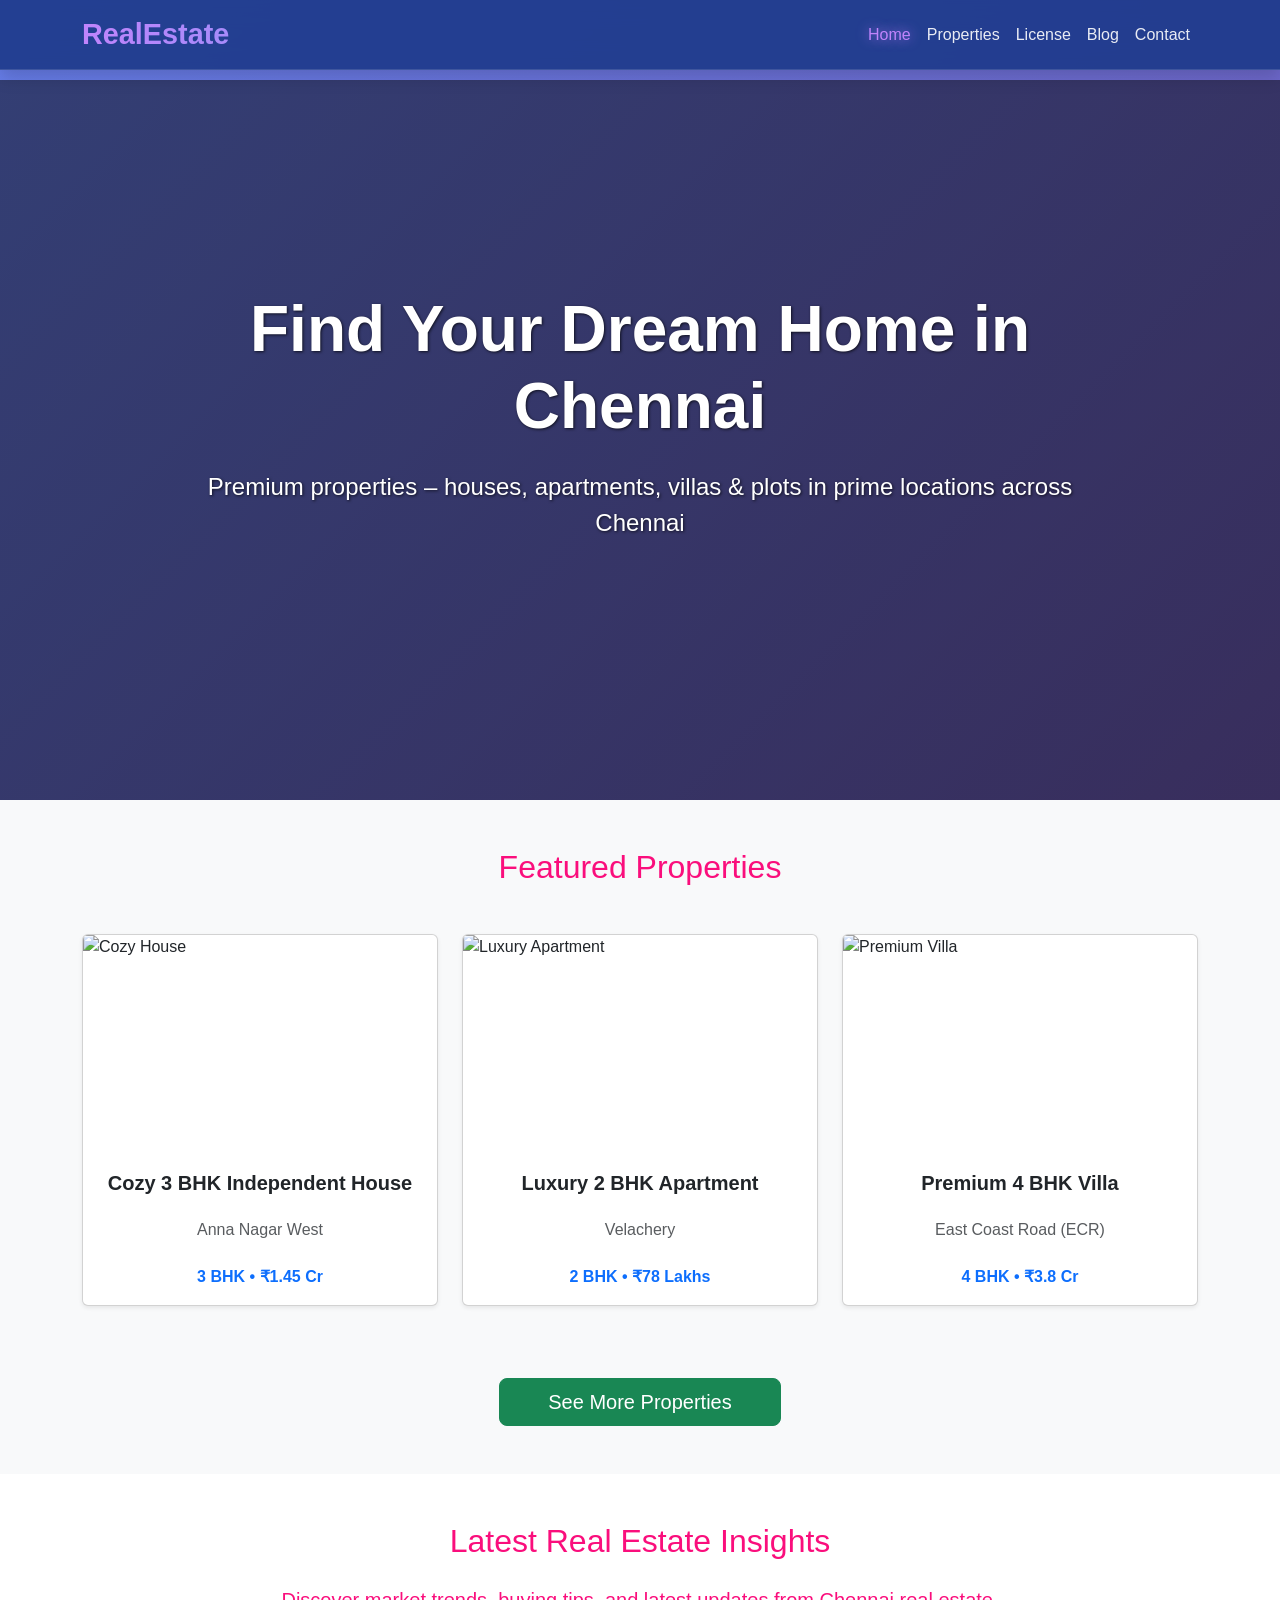
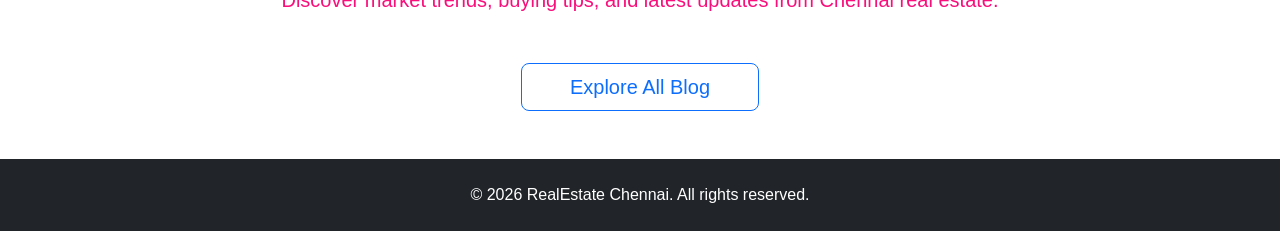
==== index.html @ 74e3c296 "first commit" ====
<!DOCTYPE html>
<html lang="en">
<head>
    <meta charset="UTF-8">
    <meta name="viewport" content="width=device-width, initial-scale=1.0">
    <title>RealEstate - Find Your Dream Home in Chennai</title>
    <link href="https://cdn.jsdelivr.net/npm/bootstrap@5.3.3/dist/css/bootstrap.min.css" rel="stylesheet">
    <link rel="stylesheet" href="https://cdnjs.cloudflare.com/ajax/libs/animate.css/4.1.1/animate.min.css">
    <!-- ✅ Manifest file link -->
  <link rel="manifest" href="/manifest.json">

    <style>
        body {
            background: linear-gradient(135deg, #667eea 0%, #764ba2 100%);
            color: #fa0e7c;
            min-height: 100vh;
            font-family: 'Segoe UI', sans-serif;
        }
        .navbar {
            background: rgba(30, 58, 138, 0.92) !important;
            backdrop-filter: blur(12px);
            border-bottom: 1px solid rgba(255,255,255,0.12);
        }
       .navbar-brand {
    font-weight: 800;
    font-size: 1.8rem;
    background: linear-gradient(90deg, #c084fc, #a78bfa);
    -webkit-background-clip: text;
    -webkit-text-fill-color: transparent;
    background-clip: text;          /* standard */
    color: transparent;             /* fallback */
}

/* Navbar color override (gradient text ) */
.navbar {
    --bs-navbar-color: transparent !important;
    --bs-navbar-hover-color: #c084fc !important;
    --bs-navbar-active-color: #a78bfa !important;
}
        .nav-link {
            color: rgba(255,255,255,0.9) !important;
            transition: all 0.3s;
        }
        .nav-link:hover, .nav-link.active {
            color: #c084fc !important;
            text-shadow: 0 0 12px rgba(192,132,252,0.8);
        }
        .hero {
            background: linear-gradient(rgba(0,0,0,0.5), rgba(0,0,0,0.5)), url('https://images.pexels.com/photos/106399/pexels-photo-106399.jpeg?auto=compress&cs=tinysrgb&w=1260&h=750&dpr=1') center/cover no-repeat;
            min-height: 80vh;
            color: white;
            text-shadow: 1px 1px 3px rgba(0,0,0,0.7);
        }
        .featured-card img {
            height: 220px;
            object-fit: cover;
        }
        .featured-card {
            transition: transform 0.3s;
        }
        .featured-card:hover {
            transform: translateY(-10px);
        }
        .card-body {
            min-height: 150px; /* space balanced  button  */
            display: flex;
            flex-direction: column;
            justify-content: space-between;
        }
    </style>
</head>
<body style="padding-top: 80px !important;">
    <!-- Navbar -->
    <nav class="navbar navbar-expand-lg navbar-dark bg-dark fixed-top shadow">
        <div class="container">
            <a class="navbar-brand fw-bold" href="index.html">RealEstate</a>
            <button class="navbar-toggler" type="button" data-bs-toggle="collapse" data-bs-target="#navbarNav">
                <span class="navbar-toggler-icon"></span>
            </button>
            <div class="collapse navbar-collapse" id="navbarNav">
                <ul class="navbar-nav ms-auto">
                    <li class="nav-item"><a class="nav-link active" href="index.html">Home</a></li>
                    <li class="nav-item"><a class="nav-link" href="properties.html">Properties</a></li>
                    <li class="nav-item"><a class="nav-link" href="license.html">License</a></li>
                    <li class="nav-item"><a class="nav-link" href="blog.html">Blog</a></li>
                    <li class="nav-item"><a class="nav-link" href="contact.html">Contact</a></li>
                </ul>
            </div>
        </div>
    </nav>

    <!-- Hero Section – No buttons here, just text -->
    <section class="hero d-flex align-items-center text-center">
        <div class="container">
            <div class="row justify-content-center">
                <div class="col-lg-10">
                    <h1 class="display-3 fw-bold mb-4 animate__animated animate__fadeInDown">Find Your Dream Home in Chennai</h1>
                    <p class="lead mb-5 fs-4 animate__animated animate__fadeInUp">Premium properties – houses, apartments, villas & plots in prime locations across Chennai</p>
                </div>
            </div>
        </div>
    </section>

    <!-- Featured Properties – View Details button removed -->
    <section class="py-5 bg-light">
        <div class="container">
            <h2 class="text-center mb-5 animate__animated animate__fadeIn">Featured Properties</h2>
            <div class="row">
                <div class="col-lg-4 col-md-6 mb-4">
                    <div class="card shadow-sm featured-card animate__animated animate__fadeInUp">
                        <img src="https://images.pexels.com/photos/106399/pexels-photo-106399.jpeg?auto=compress&cs=tinysrgb&w=800" class="card-img-top" alt="Cozy House">
                        <div class="card-body text-center">
                            <h5 class="card-title fw-bold">Cozy 3 BHK Independent House</h5>
                            <p class="card-text text-muted mb-2">Anna Nagar West</p>
                            <p class="card-text fw-bold text-primary">3 BHK • ₹1.45 Cr</p>
                            <!-- View Details button removed -->
                        </div>
                    </div>
                </div>
                <div class="col-lg-4 col-md-6 mb-4">
                    <div class="card shadow-sm featured-card animate__animated animate__fadeInUp" style="animation-delay: 0.2s;">
                        <img src="https://images.pexels.com/photos/323780/pexels-photo-323780.jpeg?auto=compress&cs=tinysrgb&w=800" class="card-img-top" alt="Luxury Apartment">
                        <div class="card-body text-center">
                            <h5 class="card-title fw-bold">Luxury 2 BHK Apartment</h5>
                            <p class="card-text text-muted mb-2">Velachery</p>
                            <p class="card-text fw-bold text-primary">2 BHK • ₹78 Lakhs</p>
                            <!-- View Details button removed -->
                        </div>
                    </div>
                </div>
                <div class="col-lg-4 col-md-6 mb-4">
                    <div class="card shadow-sm featured-card animate__animated animate__fadeInUp" style="animation-delay: 0.4s;">
                        <img src="https://images.pexels.com/photos/7031409/pexels-photo-7031409.jpeg?auto=compress&cs=tinysrgb&w=800" class="card-img-top" alt="Premium Villa">
                        <div class="card-body text-center">
                            <h5 class="card-title fw-bold">Premium 4 BHK Villa</h5>
                            <p class="card-text text-muted mb-2">East Coast Road (ECR)</p>
                            <p class="card-text fw-bold text-primary">4 BHK • ₹3.8 Cr</p>
                            <!-- View Details button removed -->
                        </div>
                    </div>
                </div>
            </div>
            <div class="text-center mt-5">
                <a href="properties.html" class="btn btn-success btn-lg px-5">See More Properties</a>
            </div>
        </div>
    </section>

    <!-- Blog Teaser -->
    <section class="py-5 bg-white">
        <div class="container text-center">
            <h2 class="mb-4 animate__animated animate__fadeIn">Latest Real Estate Insights</h2>
            <p class="lead mb-5">Discover market trends, buying tips, and latest updates from Chennai real estate.</p>
            <a href="blog.html" class="btn btn-outline-primary btn-lg px-5">Explore All Blog</a>
        </div>
    </section>

    <!-- Footer -->
    <footer class="bg-dark text-white text-center py-4">
        <div class="container">
            <p class="mb-0">© 2026 RealEstate Chennai. All rights reserved.</p>
        </div>
    </footer>

    <script src="https://cdn.jsdelivr.net/npm/bootstrap@5.3.3/dist/js/bootstrap.bundle.min.js"></script>
    <!-- ✅ Service Worker Register -->
<script>
if ("serviceWorker" in navigator) {
  navigator.serviceWorker.register("/sw.js")
    .then(() => console.log("Service Worker Registered"))
    .catch(err => console.log(err));
}
</script>
</body>
</html>
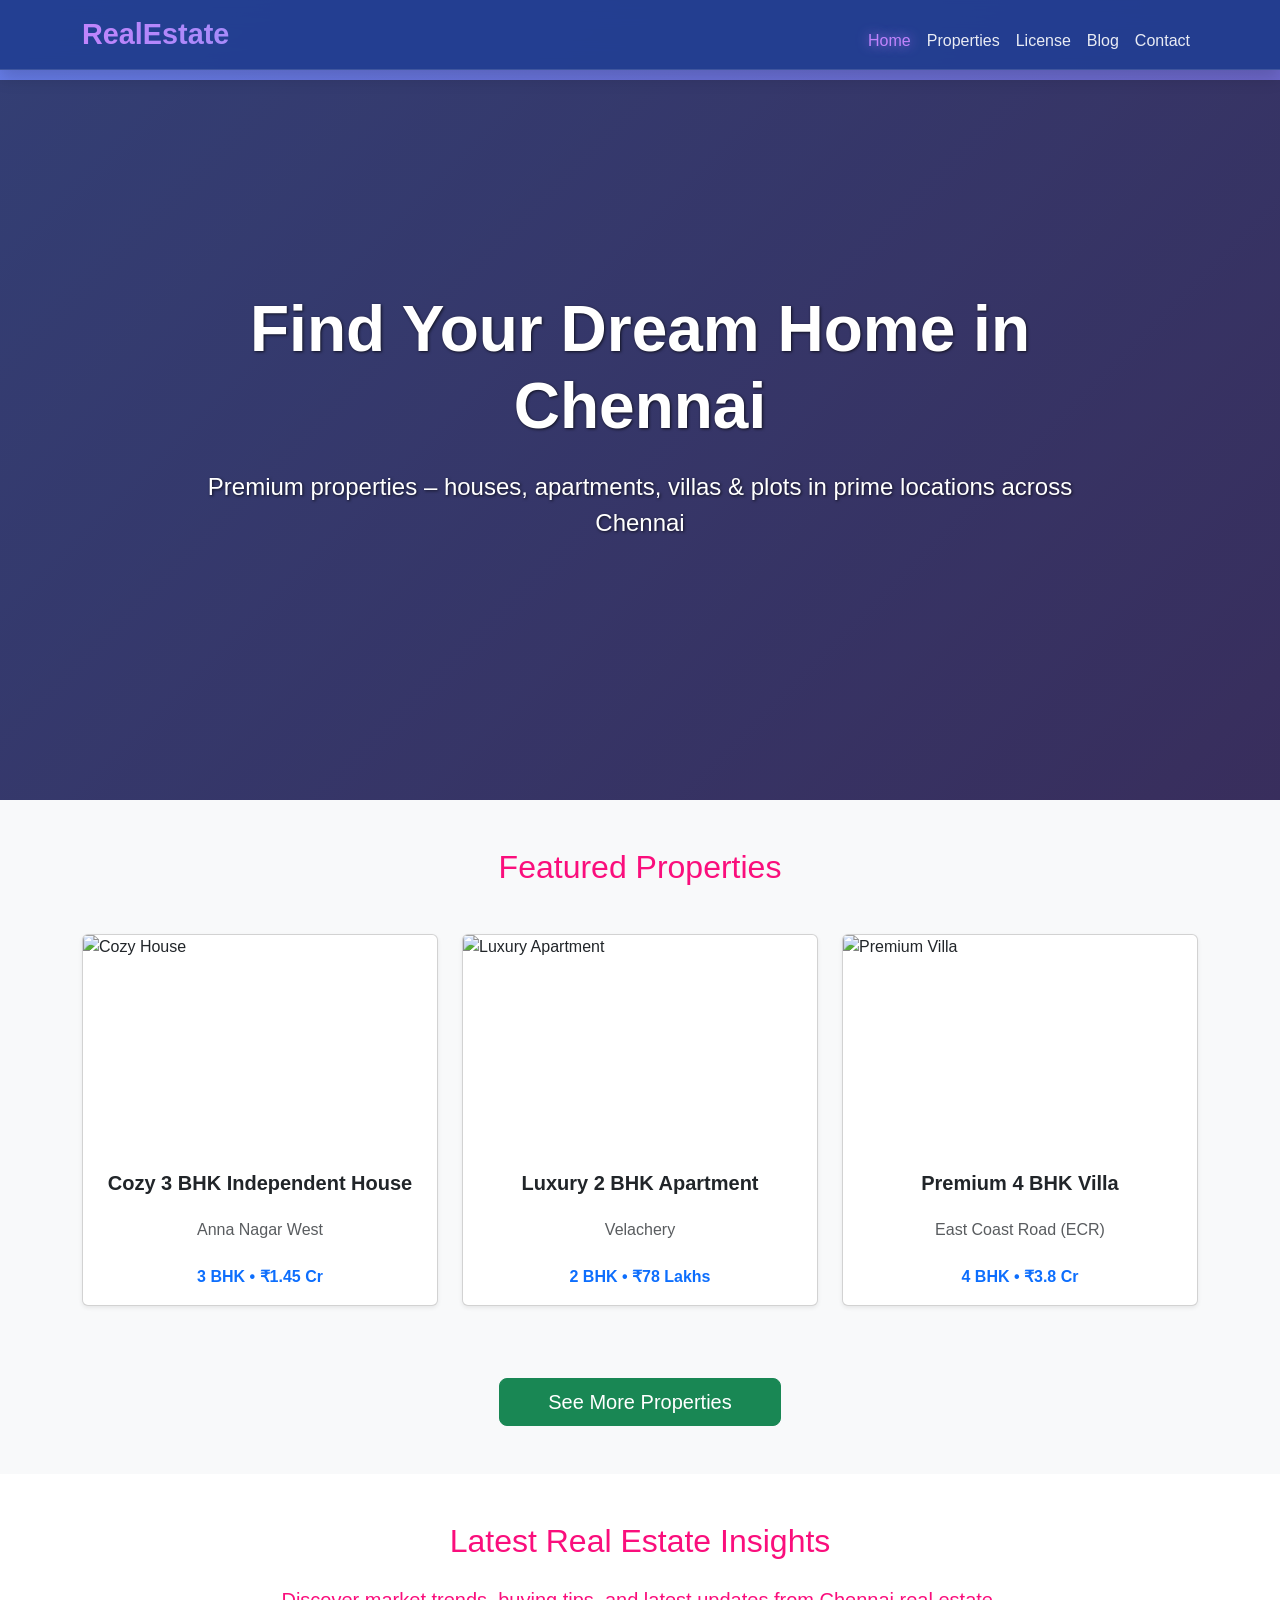
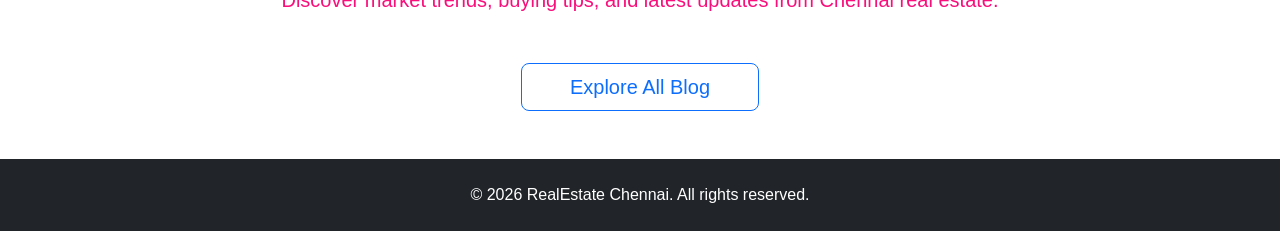
==== commit a60e6bfc: "Improve mobile layout and app wrapper" ====
--- a/index.html
+++ b/index.html
@@ -66,6 +66,64 @@
             display: flex;
             flex-direction: column;
             justify-content: space-between;
+        }
+        .navbar-toggler {
+            border-color: rgba(255,255,255,0.35);
+        }
+        .navbar-collapse {
+            margin-top: 0.75rem;
+        }
+        @media (max-width: 991.98px) {
+            body {
+                padding-top: 72px !important;
+            }
+            .navbar .container {
+                padding-left: 1rem;
+                padding-right: 1rem;
+            }
+            .navbar-collapse {
+                background: rgba(15, 23, 42, 0.95);
+                border-radius: 16px;
+                padding: 1rem;
+                box-shadow: 0 18px 32px rgba(15, 23, 42, 0.28);
+            }
+            .nav-link {
+                padding: 0.7rem 0;
+            }
+            .hero {
+                min-height: calc(100vh - 72px);
+                padding: 5rem 0 3rem;
+            }
+            .hero h1 {
+                font-size: clamp(2.4rem, 8vw, 3.6rem);
+            }
+            .hero .lead {
+                font-size: 1.1rem;
+            }
+            .featured-card img {
+                height: 200px;
+            }
+        }
+        @media (max-width: 575.98px) {
+            body {
+                padding-top: 68px !important;
+            }
+            .hero {
+                min-height: auto;
+                padding: 4.5rem 0 2.5rem;
+            }
+            .hero h1 {
+                font-size: 2.1rem;
+            }
+            .hero .lead {
+                font-size: 1rem;
+            }
+            .featured-card img {
+                height: 190px;
+            }
+            .btn-lg {
+                width: 100%;
+            }
         }
     </style>
 </head>
@@ -172,4 +230,4 @@
 }
 </script>
 </body>
-</html>+</html>
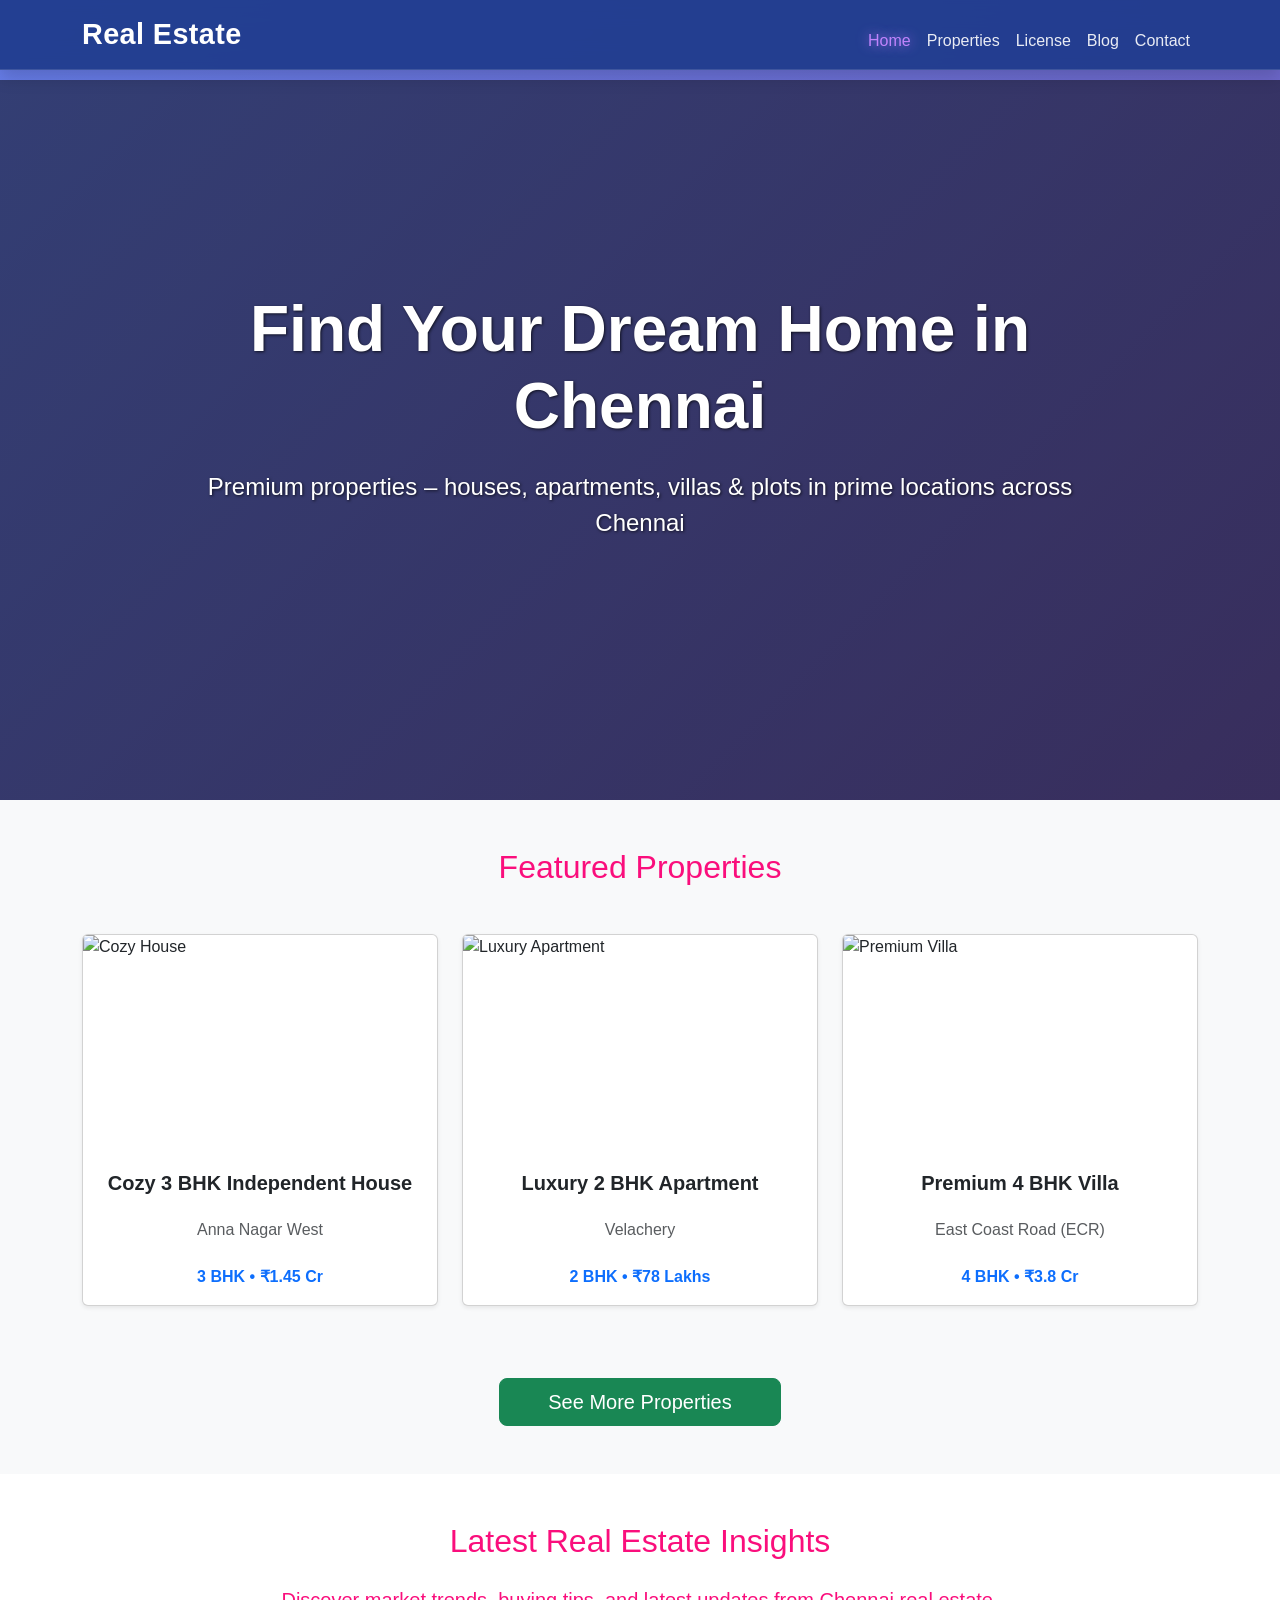
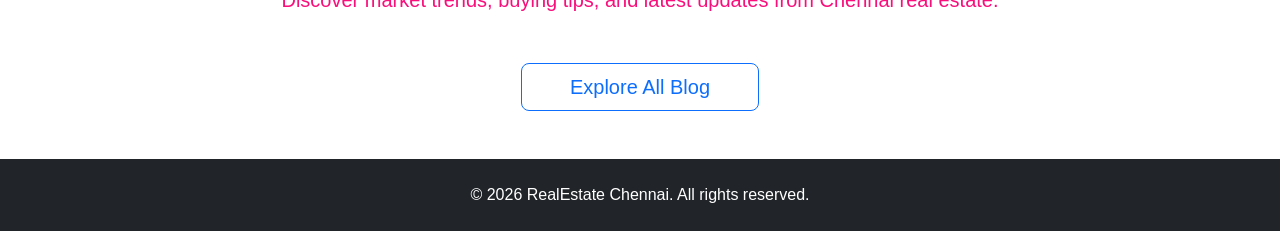
==== commit a7dc7c5d: "Update website pages and responsive Flutter wrapper" ====
--- a/index.html
+++ b/index.html
@@ -24,11 +24,8 @@
        .navbar-brand {
     font-weight: 800;
     font-size: 1.8rem;
-    background: linear-gradient(90deg, #c084fc, #a78bfa);
-    -webkit-background-clip: text;
-    -webkit-text-fill-color: transparent;
-    background-clip: text;          /* standard */
-    color: transparent;             /* fallback */
+    color: #ffffff !important;
+    letter-spacing: 0.4px;
 }
 
 /* Navbar color override (gradient text ) */
@@ -131,7 +128,7 @@
     <!-- Navbar -->
     <nav class="navbar navbar-expand-lg navbar-dark bg-dark fixed-top shadow">
         <div class="container">
-            <a class="navbar-brand fw-bold" href="index.html">RealEstate</a>
+            <a class="navbar-brand fw-bold" href="index.html">Real Estate</a>
             <button class="navbar-toggler" type="button" data-bs-toggle="collapse" data-bs-target="#navbarNav">
                 <span class="navbar-toggler-icon"></span>
             </button>
